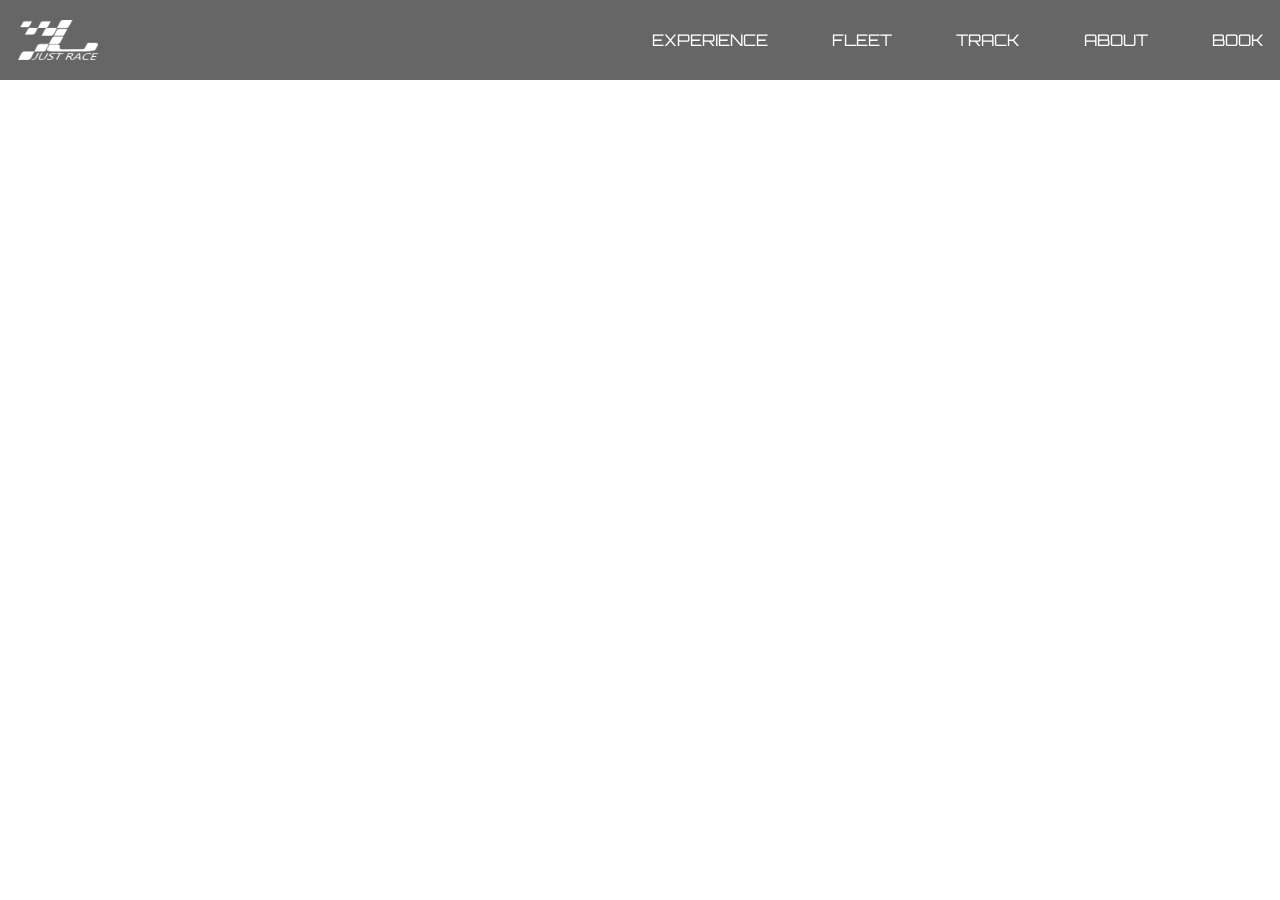
==== nav.html @ 1591ac09 "video test" ====
<!DOCTYPE html>
<html lang="en">

<head>
    <meta charset="UTF-8">
    <meta name="viewport" content="width=device-width, initial-scale=1.0">
    <meta http-equiv="X-UA-Compatible" content="ie=edge">
    <link rel="stylesheet" href="./css_file/nav.css">
    <title>Home</title>
</head>

<body>
    <header>
        <div class="container">
            <h1 class="logo"><img src="./logo/white_logo.png" width="80px"></h1>
            <input type="checkbox" id="nav-toggle" class="nav-toggle">
            <nav>
                <ul>
                    <li><a href="#">Experience</a></li>
                    <li><a href="#">Fleet</a></li>
                    <li><a href="#">Track</a></li>
                    <li><a href="#">About</a></li>
                    <li><a href="#">Book</a></li>
                </ul>
            </nav>
            <label for="nav-toggle" class="nav-toggle-label">
                <svg class="hamburger" viewBox="0 0 100 100">
                    <line class="line-one" x1="25" y1="42" x2="75" y2="42" fill="none" stroke="#fff"
                        stroke-miterlimit="10" stroke-width="4" />
                    <line class="line-two" x1="25" y1="57" x2="75" y2="57" fill="none" stroke="#fff"
                        stroke-miterlimit="10" stroke-width="4" />
                    <line class="line-three" x1="25" y1="72" x2="75" y2="72" fill="none" stroke="#fff"
                        stroke-miterlimit="10" stroke-width="4" />
                </svg>
            </label>
        </div>
    </header>


    <div class="sen"><video autoplay="autoplay" loop="loop" muted defaultMuted playsinline oncontextmenu="return false;" preload="auto" id="senna">
            <source src="./video/senna.mp4" type="video/mp4">
            </video></div>
    <script src="https://cdnjs.cloudflare.com/ajax/libs/gsap/3.0.4/gsap.min.js"></script>
    <!-- <script src="hamburger.js"></script> -->

</body>

</html>
<!-- partial -->
<script src="./plugins/nav.js"></script>

</body>

</html>
---- css_file/nav.css ----
@import url('https://fonts.googleapis.com/css2?family=Orbitron:wght@900&display=swap');
*,
*::before,
*::after {
    box-sizing: border-box;
}

html {
    overflow-x: hidden;
}

body {
    margin: 0;
    background: white;
    font-family: 'Orbitron', sans-serif;
}

:root {
    --background: rgba(0, 0, 0, 0.6);
}

header {
    background: var(--background);
    text-align: center;
    position: fixed;
    width: 100%;
    z-index: 1;
}

.container {
    max-width: 1280px;
    margin: 0 auto;
}

.hamburger {
    width: 40px;
    cursor: pointer;
}

.logo>img {
    font-family: 'Montserrat', sans-serif;
    cursor: pointer;
    top: 0;
    left: 0;
    margin: 0;
    margin-left: 1em;
    color: white;
    font-size: 18px;
    padding-bottom: 5px;
    padding-top: 5px;
    height: 100%;
    display: flex;
}

h1.logo {
    margin: 0;
}

.logo-link {
    text-decoration: none;
}

.nav-toggle {
    z-index: -1;
    display: none;
}

.nav-toggle-label {
    position: absolute;
    top: 0;
    right: 0;
    margin-right: 1em;
    height: 40px;
    margin-top: 6px;
    display: flex;
    align-items: center;
}

nav {
    position: absolute;
    text-align: left;
    top: 100%;
    left: 0;
    width: 100%;
    background: var(--background);
    transform: scale(1, 0);
    transform-origin: top;
    transition: transform 400ms ease-in-out;
}

nav ul {
    margin: 0;
    padding: 0;
    list-style: none;
}

nav li {
    margin-bottom: 1em;
    margin-left: 1em;
}

nav a {
    color: rgba(255, 255, 255, 1);
    text-decoration: none;
    text-transform: uppercase;
    opacity: 0;
    transition: all 0.3s ease-in-out;
}

nav a:hover {
    color: rgb(216, 40, 28);
}

.nav-toggle:checked~nav {
    transform: scale(1, 1);
}

.nav-toggle:checked~nav a {
    opacity: 1;
    transition: opacity 250ms ease-in-out 250ms;
}

.hamburger {
    margin-bottom: 10px;
}

div.sen {
    position: relative;
    overflow: hidden;
    height: 800px;
    width: 100%;
}

#senna {
    position: absolute;
    left: 0;
    top: 0;
    width: 1920px;
}

@media screen and (min-width: 800px) {
    .nav-toggle-label {
        display: none;
    }
    .logo {
        float: left;
        width: 19%;
        padding-top: 15px;
        padding-bottom: 15px;
    }
    nav {
        position: relative;
        text-align: right;
        transition: none;
        transform: scale(1, 1);
        background: none;
        top: initial;
        left: initial;
        width: 50%;
        float: right;
        padding-top: 30px;
        /* end Edge support stuff */
        display: flex;
        justify-content: flex-end;
        align-items: center;
    }
    nav ul {
        display: flex;
    }
    nav li {
        margin-right: 1em;
        margin-left: 3em;
        margin-bottom: 0;
    }
    nav a {
        opacity: 1;
        position: relative;
    }
    nav a::before {
        content: '';
        display: block;
        background: black;
        position: absolute;
        left: 0;
        right: 0;
        transform: scale(0, 1);
        transition: transform ease-in-out 250ms;
    }
    nav a:hover::before {
        transform: scale(1, 1);
    }
}
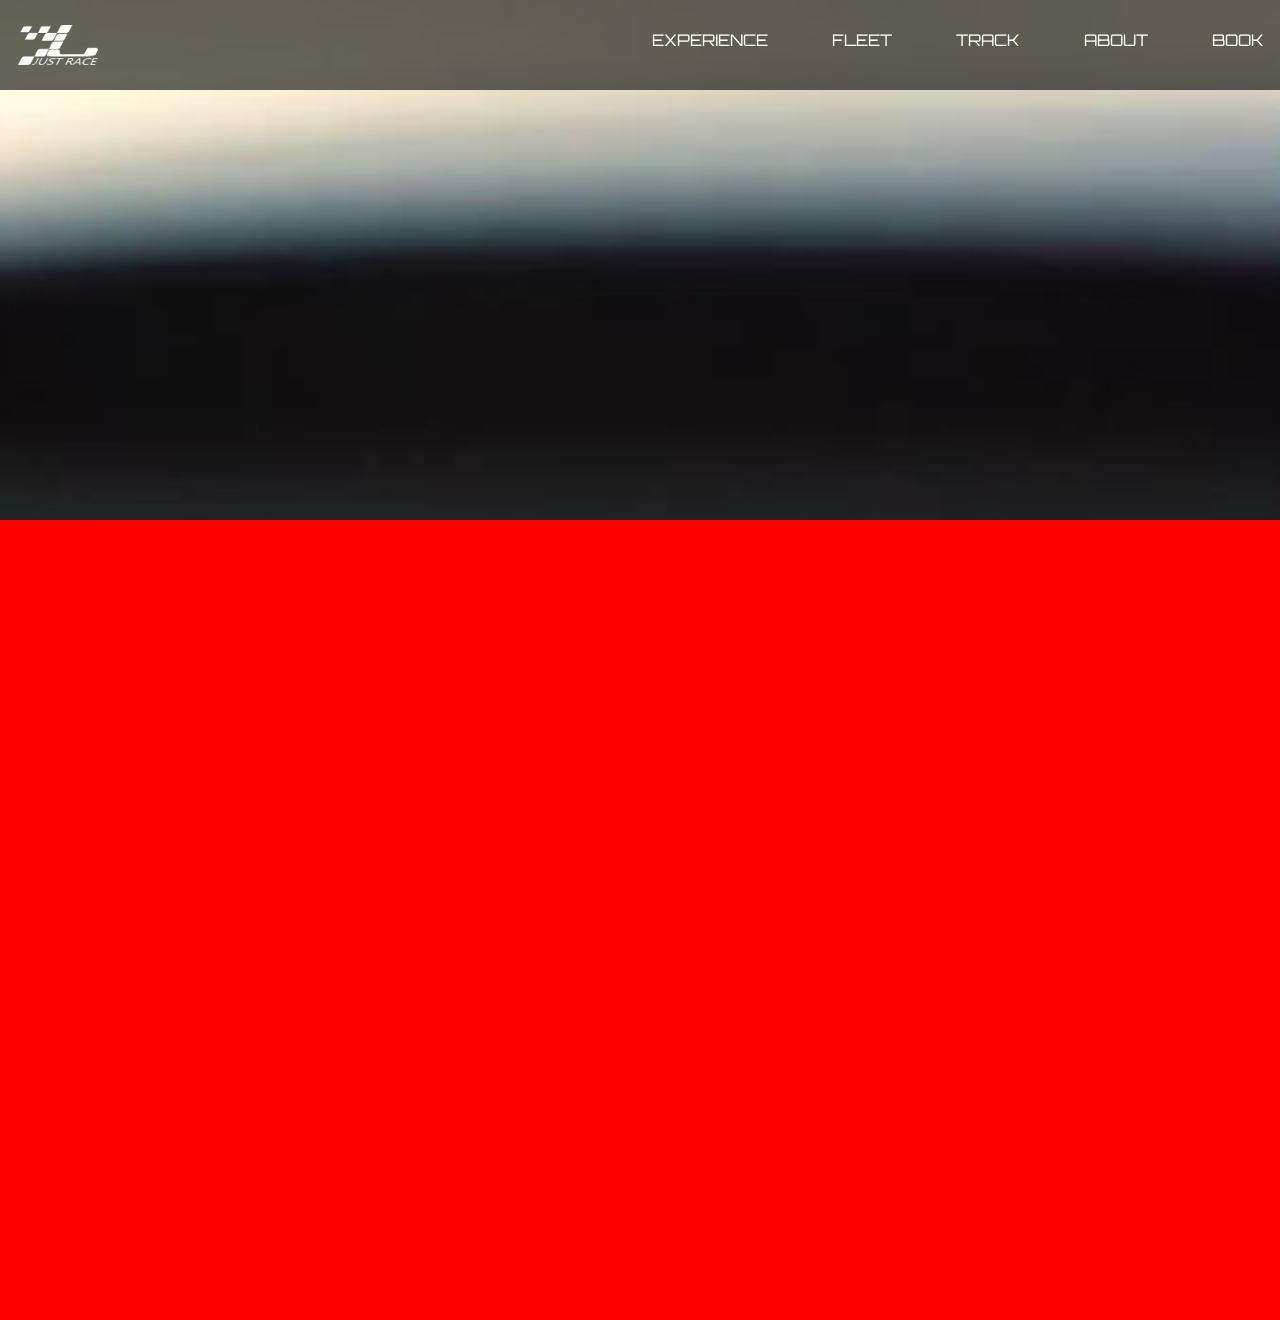
==== commit 1753bd60: "video test" ====
--- a/nav.html
+++ b/nav.html
@@ -38,8 +38,10 @@
 
 
     <div class="sen"><video autoplay="autoplay" loop="loop" muted defaultMuted playsinline oncontextmenu="return false;" preload="auto" id="senna">
-            <source src="./video/senna.mp4" type="video/mp4">
+            <source src="./video/senna_mobile.mp4" type="video/mp4">
             </video></div>
+
+    <div class="test"></div>
     <script src="https://cdnjs.cloudflare.com/ajax/libs/gsap/3.0.4/gsap.min.js"></script>
     <!-- <script src="hamburger.js"></script> -->
 
--- a/css_file/nav.css
+++ b/css_file/nav.css
@@ -46,10 +46,13 @@
     margin-left: 1em;
     color: white;
     font-size: 18px;
-    padding-bottom: 5px;
-    padding-top: 5px;
+    padding-bottom: 1px;
+    padding-top: 1px;
     height: 100%;
     display: flex;
+    width: 80px;
+    padding-top: 10px;
+    padding-bottom: 10px;
 }
 
 h1.logo {
@@ -120,22 +123,25 @@
     transition: opacity 250ms ease-in-out 250ms;
 }
 
-.hamburger {
-    margin-bottom: 10px;
-}
-
 div.sen {
     position: relative;
     overflow: hidden;
-    height: 800px;
-    width: 100%;
+    height: 520px;
+    /* border: 2px solid rgb(216, 40, 28); */
+    /* width: 100%; */
 }
 
 #senna {
     position: absolute;
-    left: 0;
+    right: 0%;
     top: 0;
-    width: 1920px;
+    width: 100%;
+}
+
+div.test {
+    height: 800px;
+    background: red;
+    width: 100%;
 }
 
 @media screen and (min-width: 800px) {
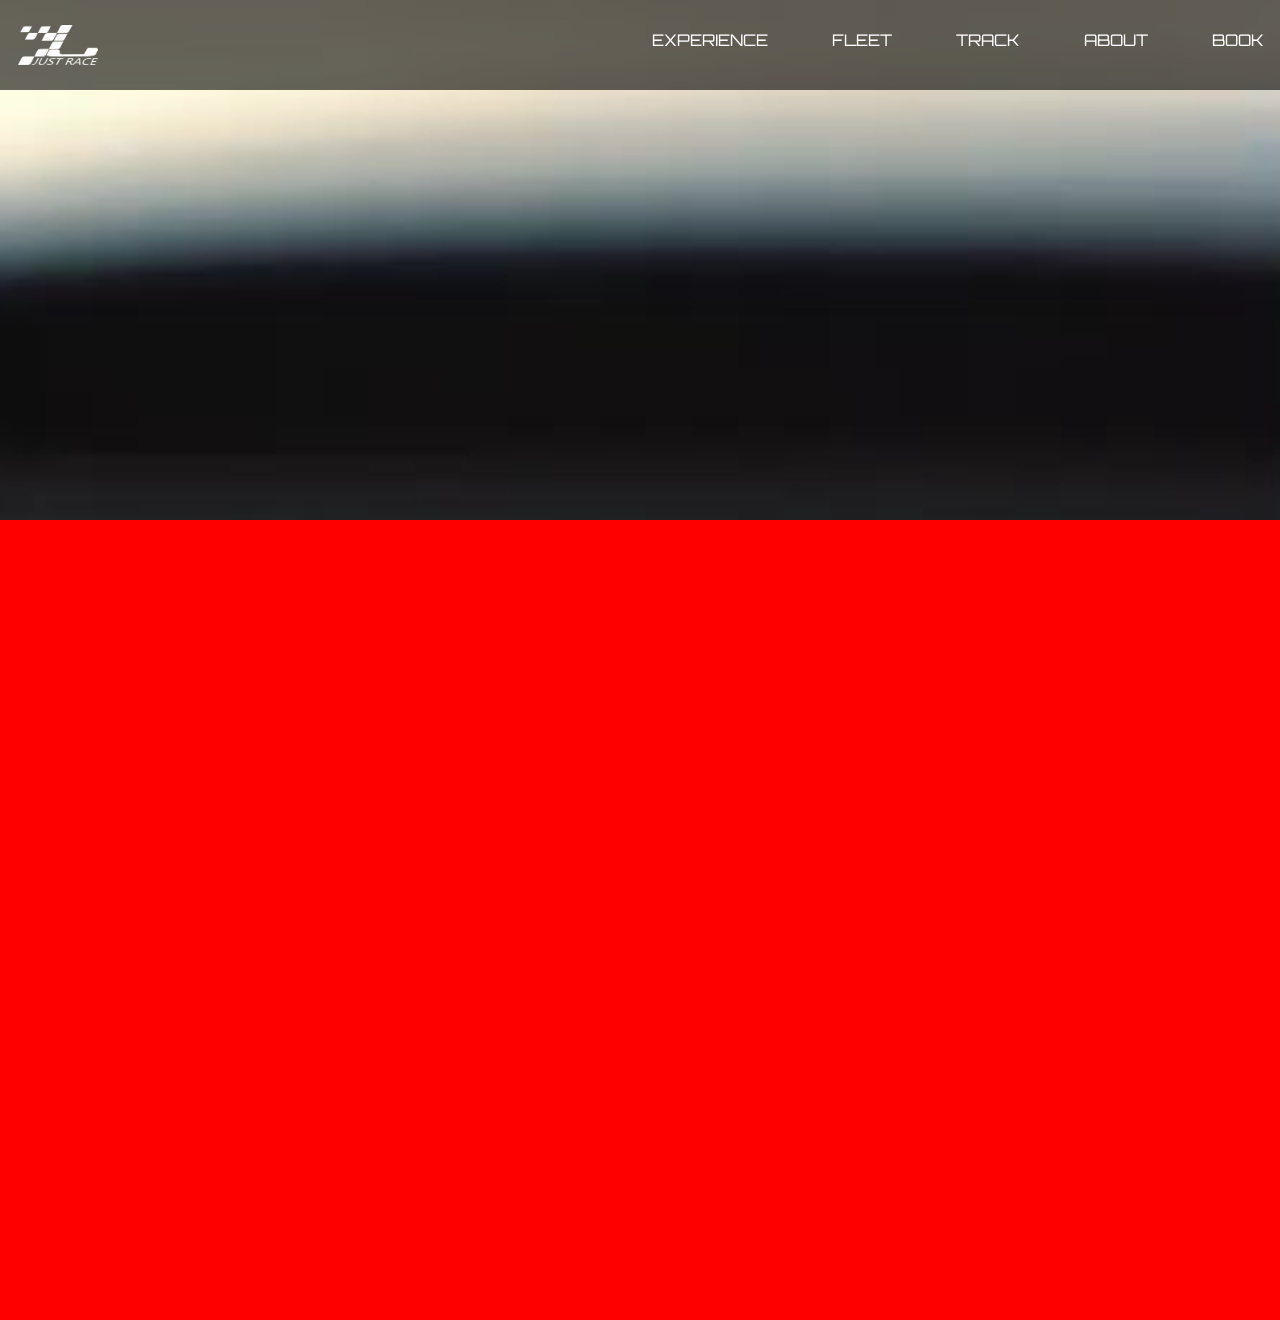
==== commit ff0c7d3a: "video resize" ====
--- a/nav.html
+++ b/nav.html
@@ -38,7 +38,7 @@
 
 
     <div class="sen"><video autoplay="autoplay" loop="loop" muted defaultMuted playsinline oncontextmenu="return false;" preload="auto" id="senna">
-            <source src="./video/senna_mobile.mp4" type="video/mp4">
+            <source src="./video/senna3.mp4" type="video/mp4">
             </video></div>
 
     <div class="test"></div>
--- a/css_file/nav.css
+++ b/css_file/nav.css
@@ -195,4 +195,10 @@
     nav a:hover::before {
         transform: scale(1, 1);
     }
+}
+
+@media (max-width: 500px) {
+    nav li:nth-child(1) {
+        padding-top: 10px;
+    }
 }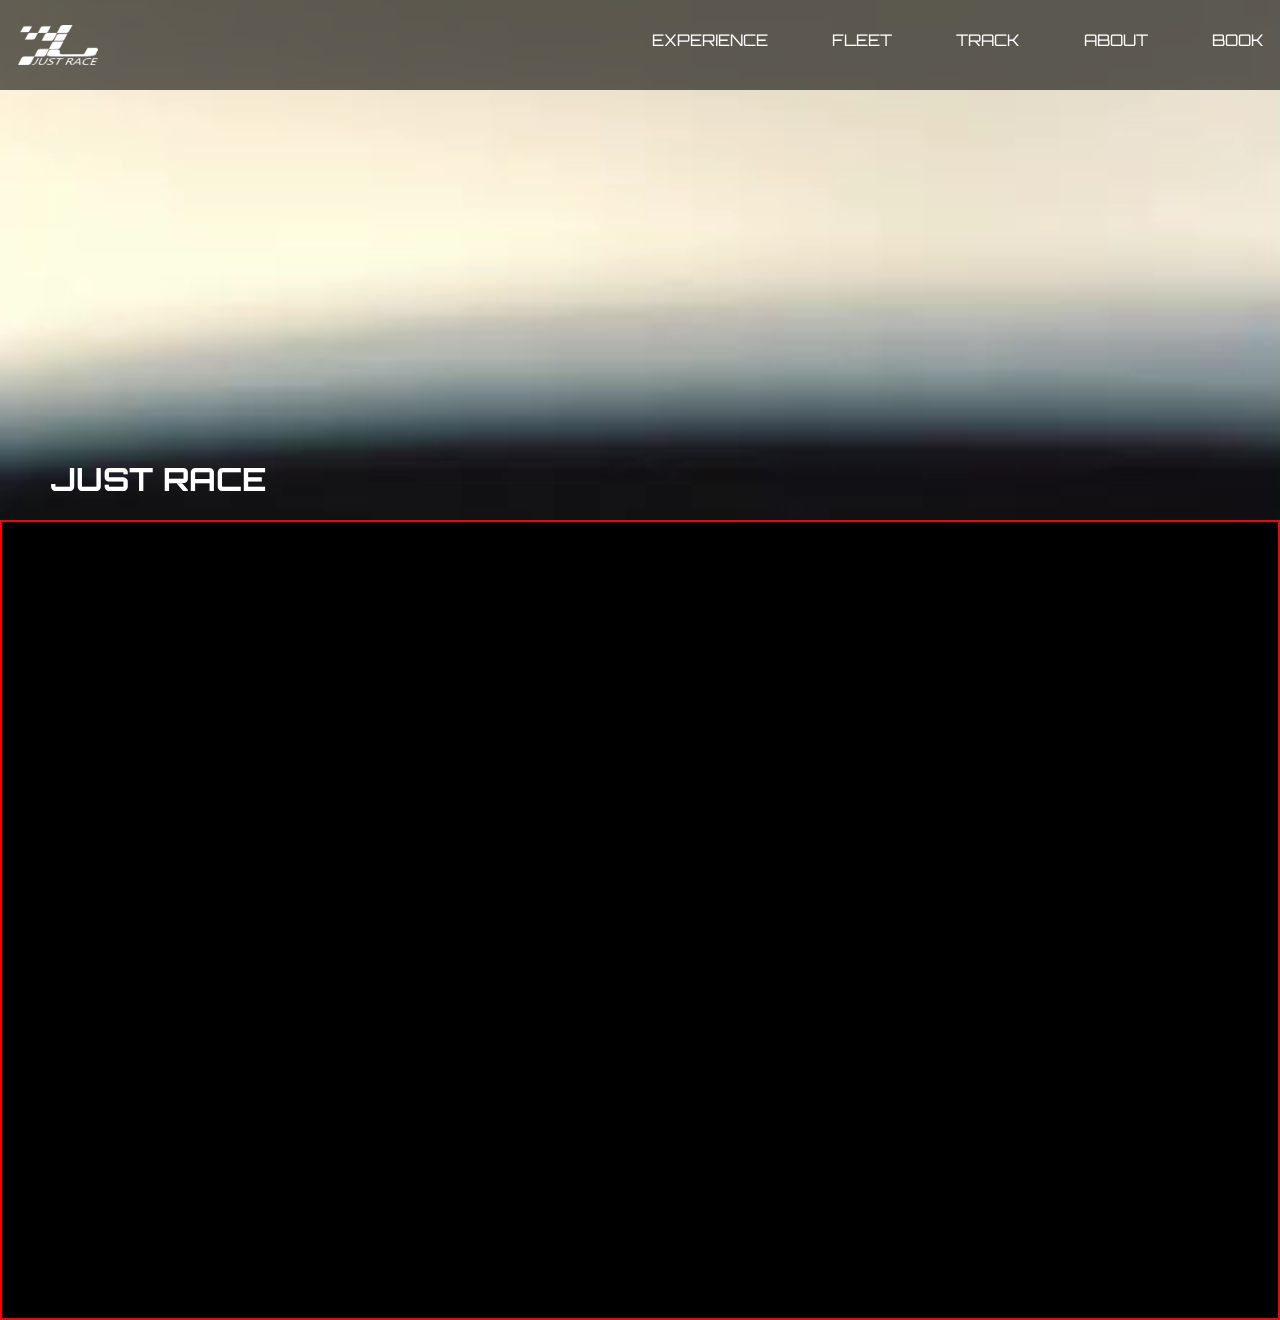
==== commit e37a41ac: "loading testing" ====
--- a/nav.html
+++ b/nav.html
@@ -37,7 +37,8 @@
     </header>
 
 
-    <div class="sen"><video autoplay="autoplay" loop="loop" muted defaultMuted playsinline oncontextmenu="return false;" preload="auto" id="senna">
+    <div class="sen">
+        <h1>JUST RACE</h1><video autoplay="autoplay" loop="loop" muted defaultMuted playsinline oncontextmenu="return false;" preload="auto" id="senna" poster="./pictures/loading2.gif">
             <source src="./video/senna3.mp4" type="video/mp4">
             </video></div>
 
--- a/css_file/nav.css
+++ b/css_file/nav.css
@@ -11,7 +11,7 @@
 
 body {
     margin: 0;
-    background: white;
+    background: black;
     font-family: 'Orbitron', sans-serif;
 }
 
@@ -131,16 +131,19 @@
     /* width: 100%; */
 }
 
+div.sen>h1 {
+    font-family: 'Orbitron', sans-serif;
+    z-index: 1;
+    position: absolute;
+    bottom: 0;
+    left: 4%;
+    color: white;
+}
+
 #senna {
     position: absolute;
     right: 0%;
-    top: 0;
-    width: 100%;
-}
-
-div.test {
-    height: 800px;
-    background: red;
+    top: 0%;
     width: 100%;
 }
 
@@ -201,4 +204,10 @@
     nav li:nth-child(1) {
         padding-top: 10px;
     }
+}
+
+div.test {
+    height: 800px;
+    width: 100%;
+    border: 2px solid red;
 }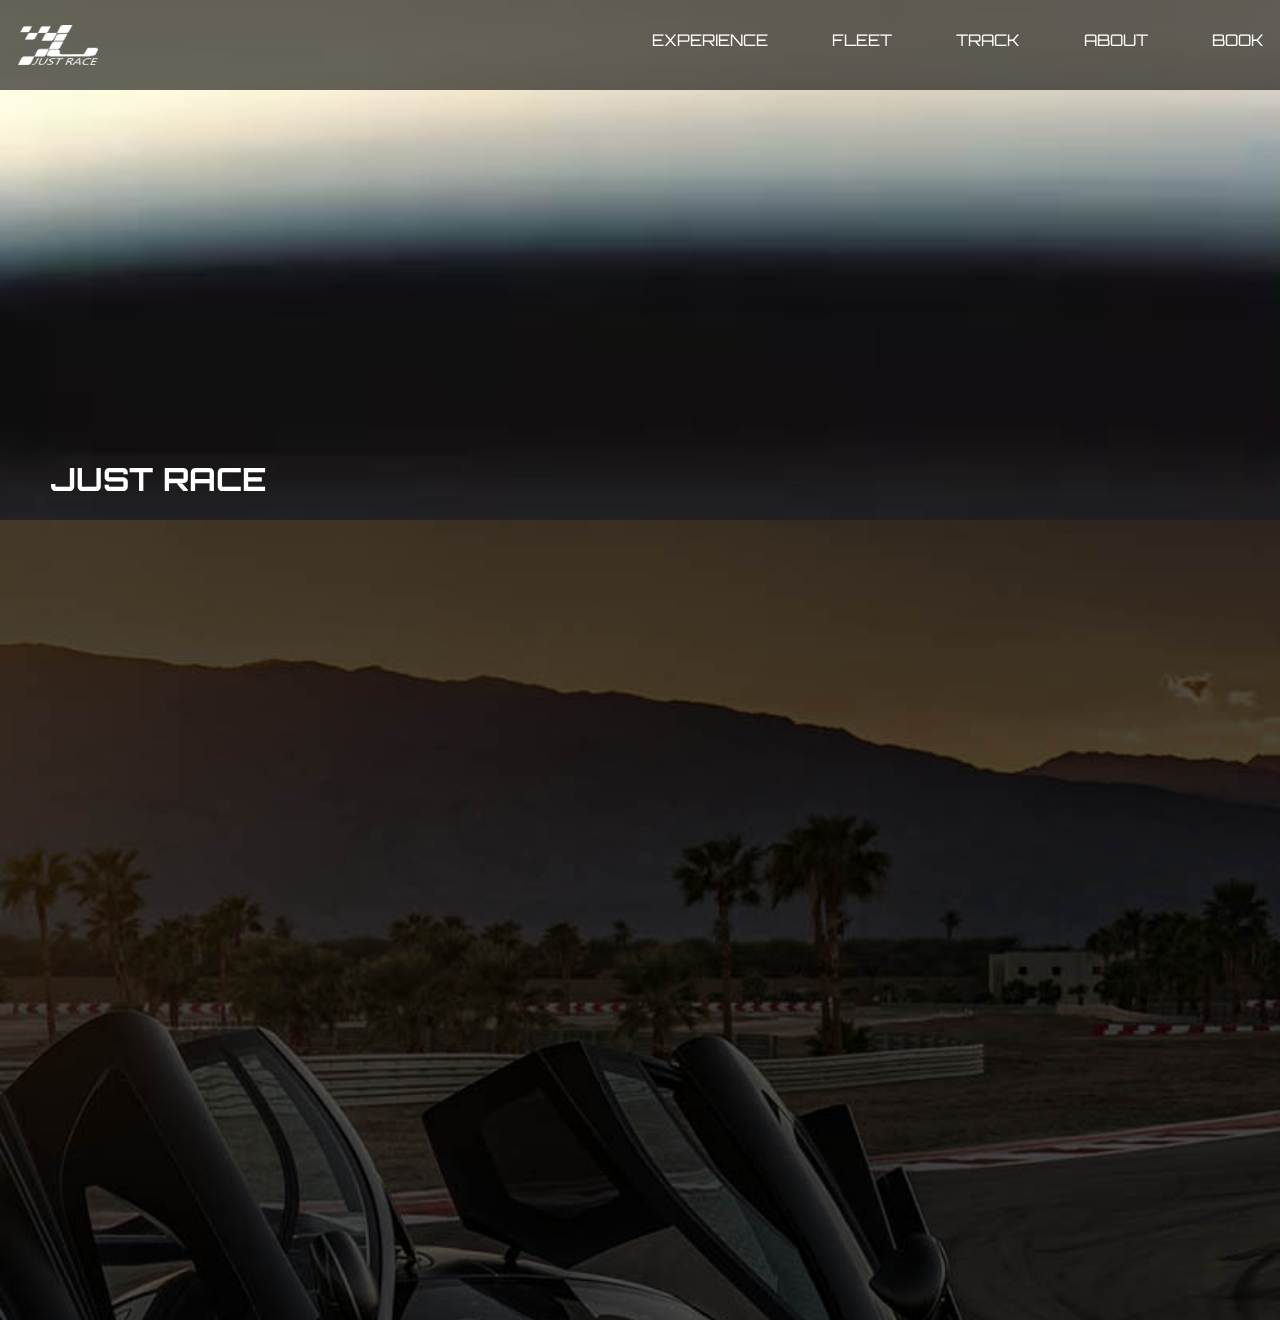
==== commit 0fda3d6b: "minor progress" ====
--- a/nav.html
+++ b/nav.html
@@ -6,6 +6,8 @@
     <meta name="viewport" content="width=device-width, initial-scale=1.0">
     <meta http-equiv="X-UA-Compatible" content="ie=edge">
     <link rel="stylesheet" href="./css_file/nav.css">
+    <script src="https://unpkg.com/aos@2.3.1/dist/aos.js"></script>
+    <link href="https://unpkg.com/aos@2.3.1/dist/aos.css" rel="stylesheet">
     <title>Home</title>
 </head>
 
@@ -38,20 +40,20 @@
 
 
     <div class="sen">
-        <h1>JUST RACE</h1><video autoplay="autoplay" loop="loop" muted defaultMuted playsinline oncontextmenu="return false;" preload="auto" id="senna" poster="./pictures/loading2.gif">
+        <h1 data-aos="fade-right" data-aos-duration="2000" data-aos-delay="2000" data-aos-offset="0">JUST RACE</h1><video autoplay="autoplay" loop="loop" muted defaultMuted playsinline oncontextmenu="return false;" preload="auto" id="senna" poster="./pictures/giphy.gif">
             <source src="./video/senna3.mp4" type="video/mp4">
             </video></div>
 
     <div class="test"></div>
+
     <script src="https://cdnjs.cloudflare.com/ajax/libs/gsap/3.0.4/gsap.min.js"></script>
     <!-- <script src="hamburger.js"></script> -->
+    <!-- partial -->
+    <script src="./plugins/nav.js"></script>
 
-</body>
-
-</html>
-<!-- partial -->
-<script src="./plugins/nav.js"></script>
-
+    <script>
+        AOS.init();
+    </script>
 </body>
 
 </html>--- a/css_file/nav.css
+++ b/css_file/nav.css
@@ -209,5 +209,7 @@
 div.test {
     height: 800px;
     width: 100%;
-    border: 2px solid red;
+    background-image: url(../pictures/ex_bg_m.jpg);
+    background-repeat: no-repeat;
+    background-size: cover;
 }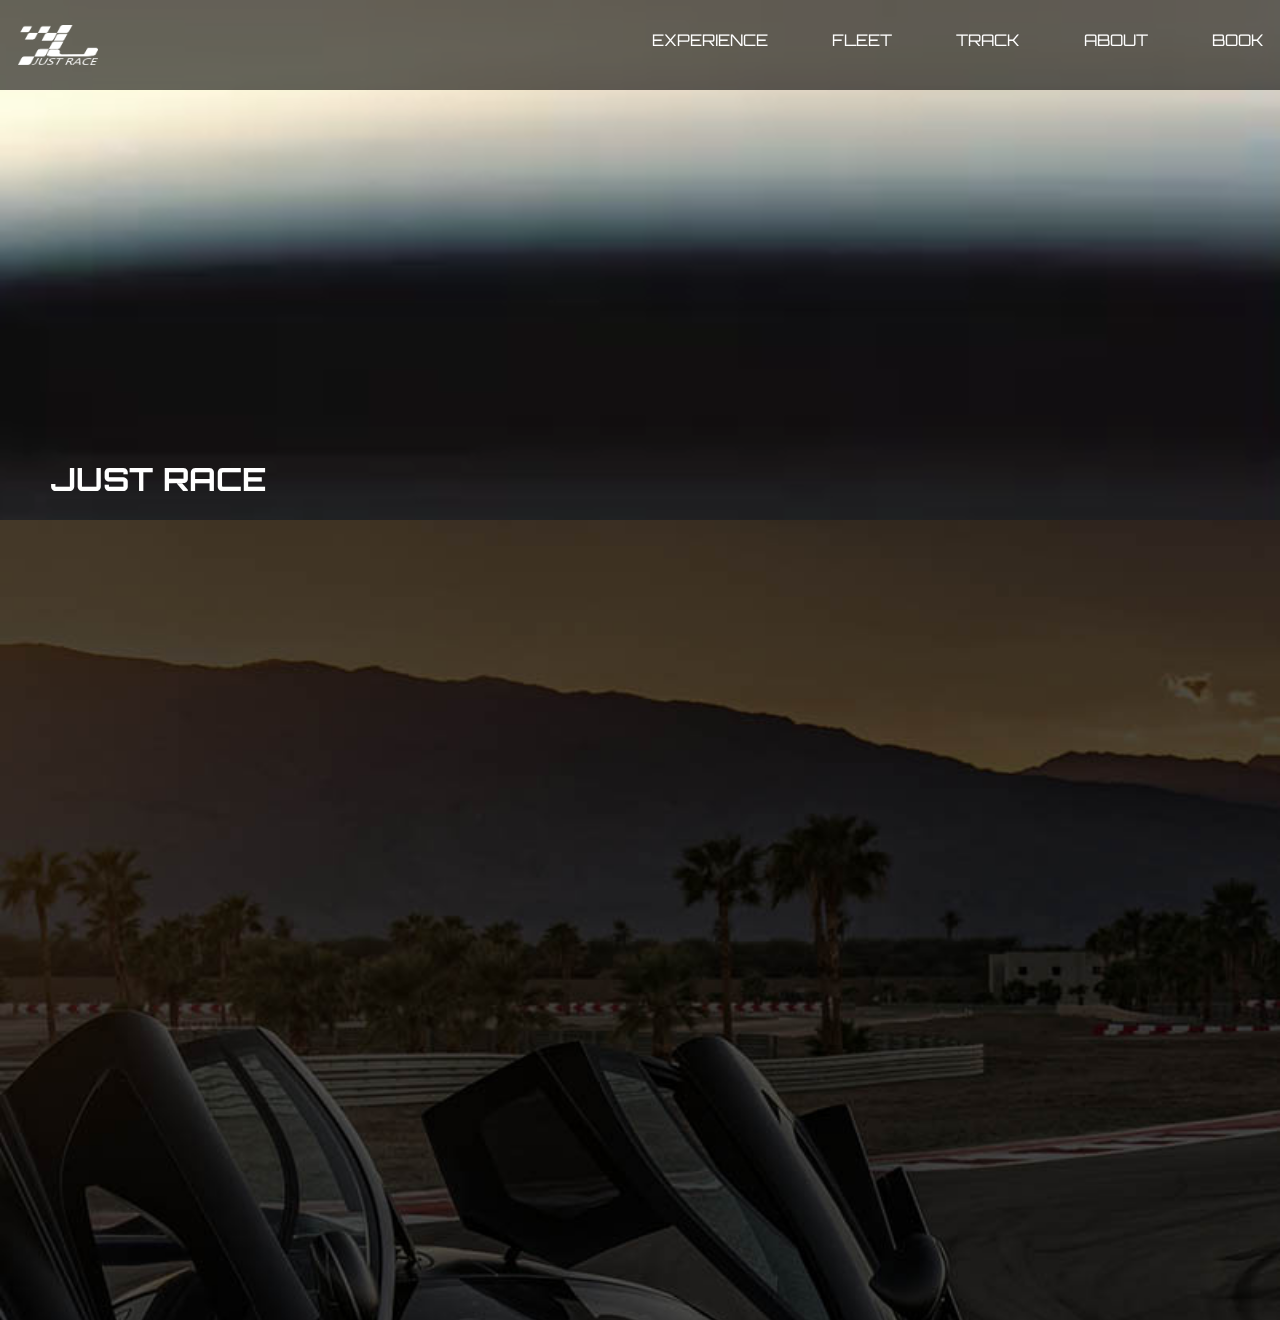
==== commit 4f9e69ce: "loading test" ====
--- a/nav.html
+++ b/nav.html
@@ -40,7 +40,7 @@
 
 
     <div class="sen">
-        <h1 data-aos="fade-right" data-aos-duration="2000" data-aos-delay="2000" data-aos-offset="0">JUST RACE</h1><video autoplay="autoplay" loop="loop" muted defaultMuted playsinline oncontextmenu="return false;" preload="auto" id="senna" poster="./pictures/giphy.gif">
+        <h1 data-aos="fade-right" data-aos-duration="2000" data-aos-delay="1000" data-aos-offset="0">JUST RACE</h1><video autoplay="autoplay" loop="loop" muted defaultMuted playsinline oncontextmenu="return false;" preload="auto" id="senna" poster="./pictures/giphy.gif">
             <source src="./video/senna3.mp4" type="video/mp4">
             </video></div>
 
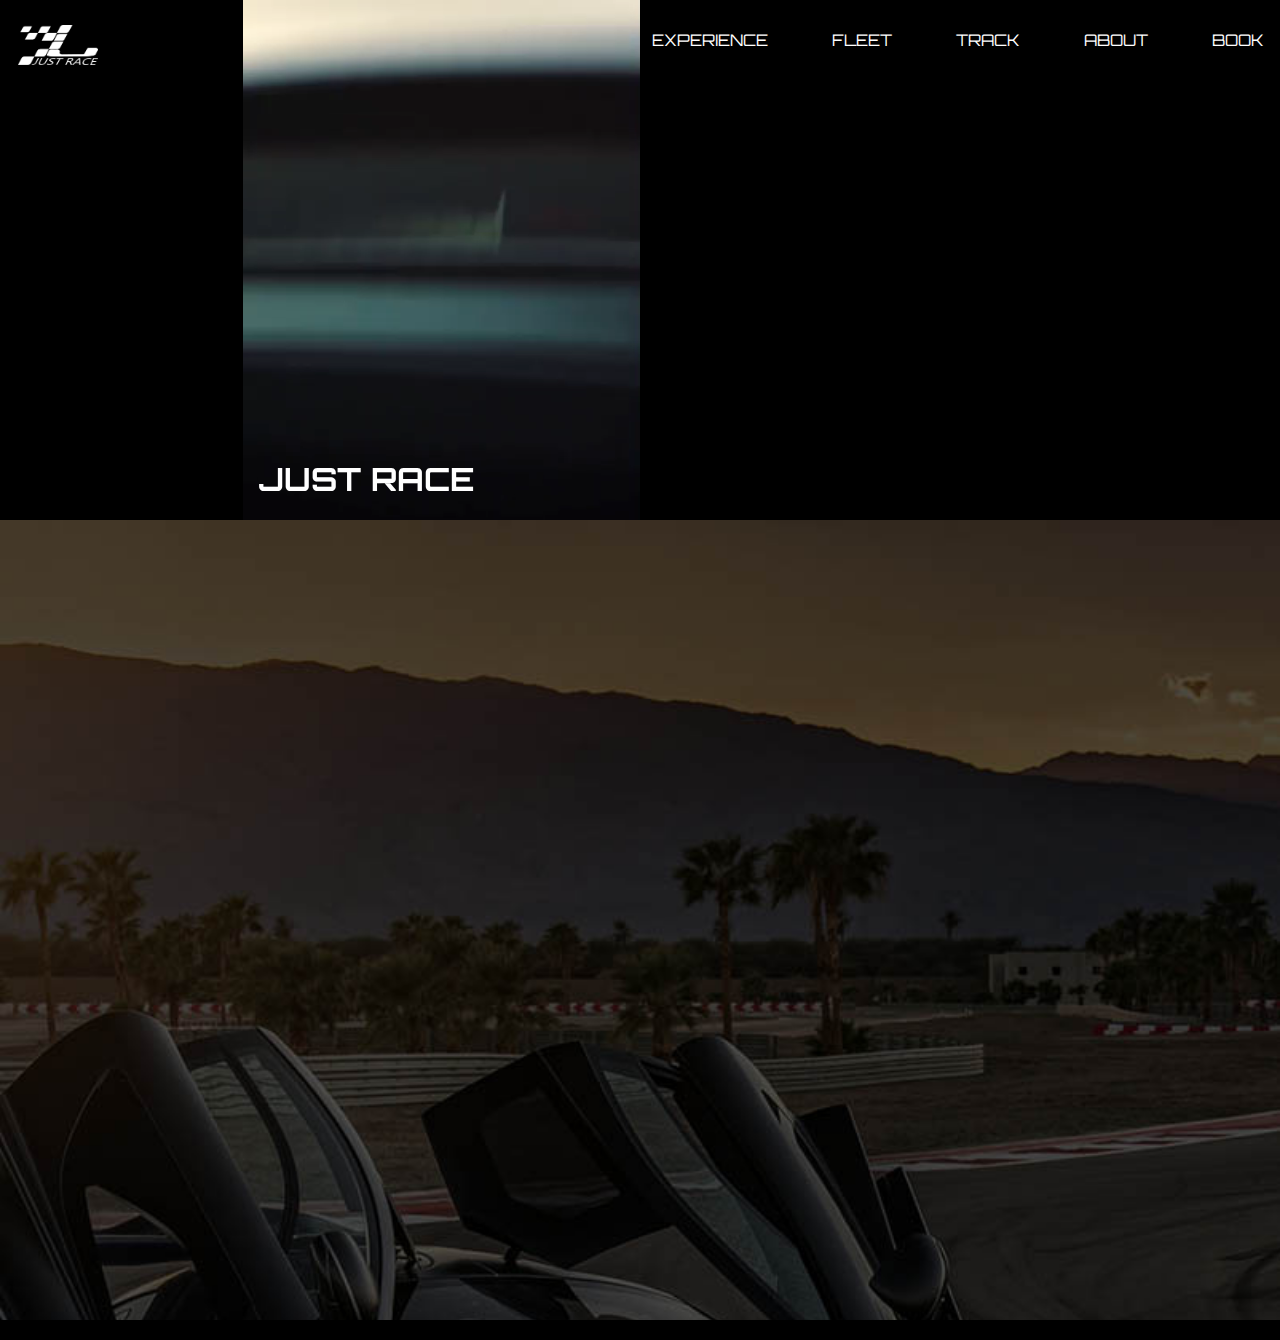
==== commit 2494977d: "div switch" ====
--- a/nav.html
+++ b/nav.html
@@ -5,7 +5,7 @@
     <meta charset="UTF-8">
     <meta name="viewport" content="width=device-width, initial-scale=1.0">
     <meta http-equiv="X-UA-Compatible" content="ie=edge">
-    <link rel="stylesheet" href="./css_file/nav.css">
+    <link rel="stylesheet" href="./css_file/nav_mobile.css">
     <script src="https://unpkg.com/aos@2.3.1/dist/aos.js"></script>
     <link href="https://unpkg.com/aos@2.3.1/dist/aos.css" rel="stylesheet">
     <title>Home</title>
@@ -46,8 +46,8 @@
 
     <div class="test"></div>
 
-    <script src="https://cdnjs.cloudflare.com/ajax/libs/gsap/3.0.4/gsap.min.js"></script>
-    <!-- <script src="hamburger.js"></script> -->
+    <script src="https://cdnjs.cloudflare.com/ajax/libs/gsap/3.0.4/gsap.min.js"></script> -->
+    <script src="hamburger.js"></script>
     <!-- partial -->
     <script src="./plugins/nav.js"></script>
 
--- a/css_file/nav_mobile.css
+++ b/css_file/nav_mobile.css
@@ -0,0 +1,219 @@
+@import url('https://fonts.googleapis.com/css2?family=Orbitron:wght@900&display=swap');
+*,
+*::before,
+*::after {
+    box-sizing: border-box;
+}
+
+html {
+    overflow-x: hidden;
+}
+
+body {
+    margin: 0;
+    background: black;
+    font-family: 'Orbitron', sans-serif;
+}
+
+:root {
+    --background: rgba(0, 0, 0, 0.6);
+}
+
+div.main_header {
+    position: fixed;
+    background: var(--background);
+    text-align: center;
+    /* height: 100px; */
+    width: 100%;
+    z-index: 5;
+    transition: ease 0.4s;
+}
+
+.container {
+    max-width: 1280px;
+    margin: 0 auto;
+    z-index: 100;
+    transition: ease 0.4s;
+}
+
+.hamburger {
+    width: 40px;
+    cursor: pointer;
+}
+
+.logo>img {
+    font-family: 'Montserrat', sans-serif;
+    cursor: pointer;
+    top: 0;
+    left: 0;
+    margin: 0;
+    margin-left: 1em;
+    color: white;
+    font-size: 18px;
+    padding-bottom: 1px;
+    padding-top: 1px;
+    height: 100%;
+    display: flex;
+    width: 80px;
+    padding-top: 10px;
+    padding-bottom: 10px;
+}
+
+h1.logo {
+    margin: 0;
+}
+
+.logo-link {
+    text-decoration: none;
+}
+
+.nav-toggle {
+    z-index: -1;
+    display: none;
+}
+
+.nav-toggle-label {
+    position: absolute;
+    top: 0;
+    right: 0;
+    margin-right: 1em;
+    height: 40px;
+    margin-top: 6px;
+    display: flex;
+    align-items: center;
+}
+
+nav {
+    position: absolute;
+    text-align: left;
+    top: 100%;
+    left: 0;
+    width: 100%;
+    background: var(--background);
+    transform: scale(1, 0);
+    transform-origin: top;
+    transition: transform 400ms ease-in-out;
+}
+
+nav ul {
+    margin: 0;
+    padding: 0;
+    list-style: none;
+}
+
+nav li {
+    margin-bottom: 1em;
+    margin-left: 1em;
+}
+
+nav a {
+    color: rgba(255, 255, 255, 1);
+    text-decoration: none;
+    text-transform: uppercase;
+    opacity: 0;
+    transition: all 0.3s ease-in-out;
+}
+
+nav a:hover {
+    color: rgb(216, 40, 28);
+}
+
+.nav-toggle:checked~nav {
+    transform: scale(1, 1);
+}
+
+.nav-toggle:checked~nav a {
+    opacity: 1;
+    transition: opacity 250ms ease-in-out 250ms;
+}
+
+div.sen {
+    position: relative;
+    overflow: hidden;
+    height: 520px;
+    /* border: 2px solid rgb(216, 40, 28); */
+    /* width: 100%; */
+}
+
+div.sen>h1 {
+    font-family: 'Orbitron', sans-serif;
+    z-index: 1;
+    position: absolute;
+    bottom: 0;
+    left: 4%;
+    color: white;
+}
+
+#senna {
+    position: absolute;
+    right: 0%;
+    top: 0%;
+    width: 100%;
+}
+
+@media screen and (min-width: 800px) {
+    .nav-toggle-label {
+        display: none;
+    }
+    .logo {
+        float: left;
+        width: 19%;
+        padding-top: 15px;
+        padding-bottom: 15px;
+    }
+    nav {
+        position: relative;
+        text-align: right;
+        transition: none;
+        transform: scale(1, 1);
+        background: none;
+        top: initial;
+        left: initial;
+        width: 50%;
+        float: right;
+        padding-top: 30px;
+        /* end Edge support stuff */
+        display: flex;
+        justify-content: flex-end;
+        align-items: center;
+    }
+    nav ul {
+        display: flex;
+    }
+    nav li {
+        margin-right: 1em;
+        margin-left: 3em;
+        margin-bottom: 0;
+    }
+    nav a {
+        opacity: 1;
+        position: relative;
+    }
+    nav a::before {
+        content: '';
+        display: block;
+        background: black;
+        position: absolute;
+        left: 0;
+        right: 0;
+        transform: scale(0, 1);
+        transition: transform ease-in-out 250ms;
+    }
+    nav a:hover::before {
+        transform: scale(1, 1);
+    }
+}
+
+@media (max-width: 500px) {
+    nav li:nth-child(1) {
+        padding-top: 10px;
+    }
+}
+
+div.test {
+    height: 800px;
+    width: 100%;
+    background-image: url(../pictures/ex_bg_m.jpg);
+    background-repeat: no-repeat;
+    background-size: cover;
+}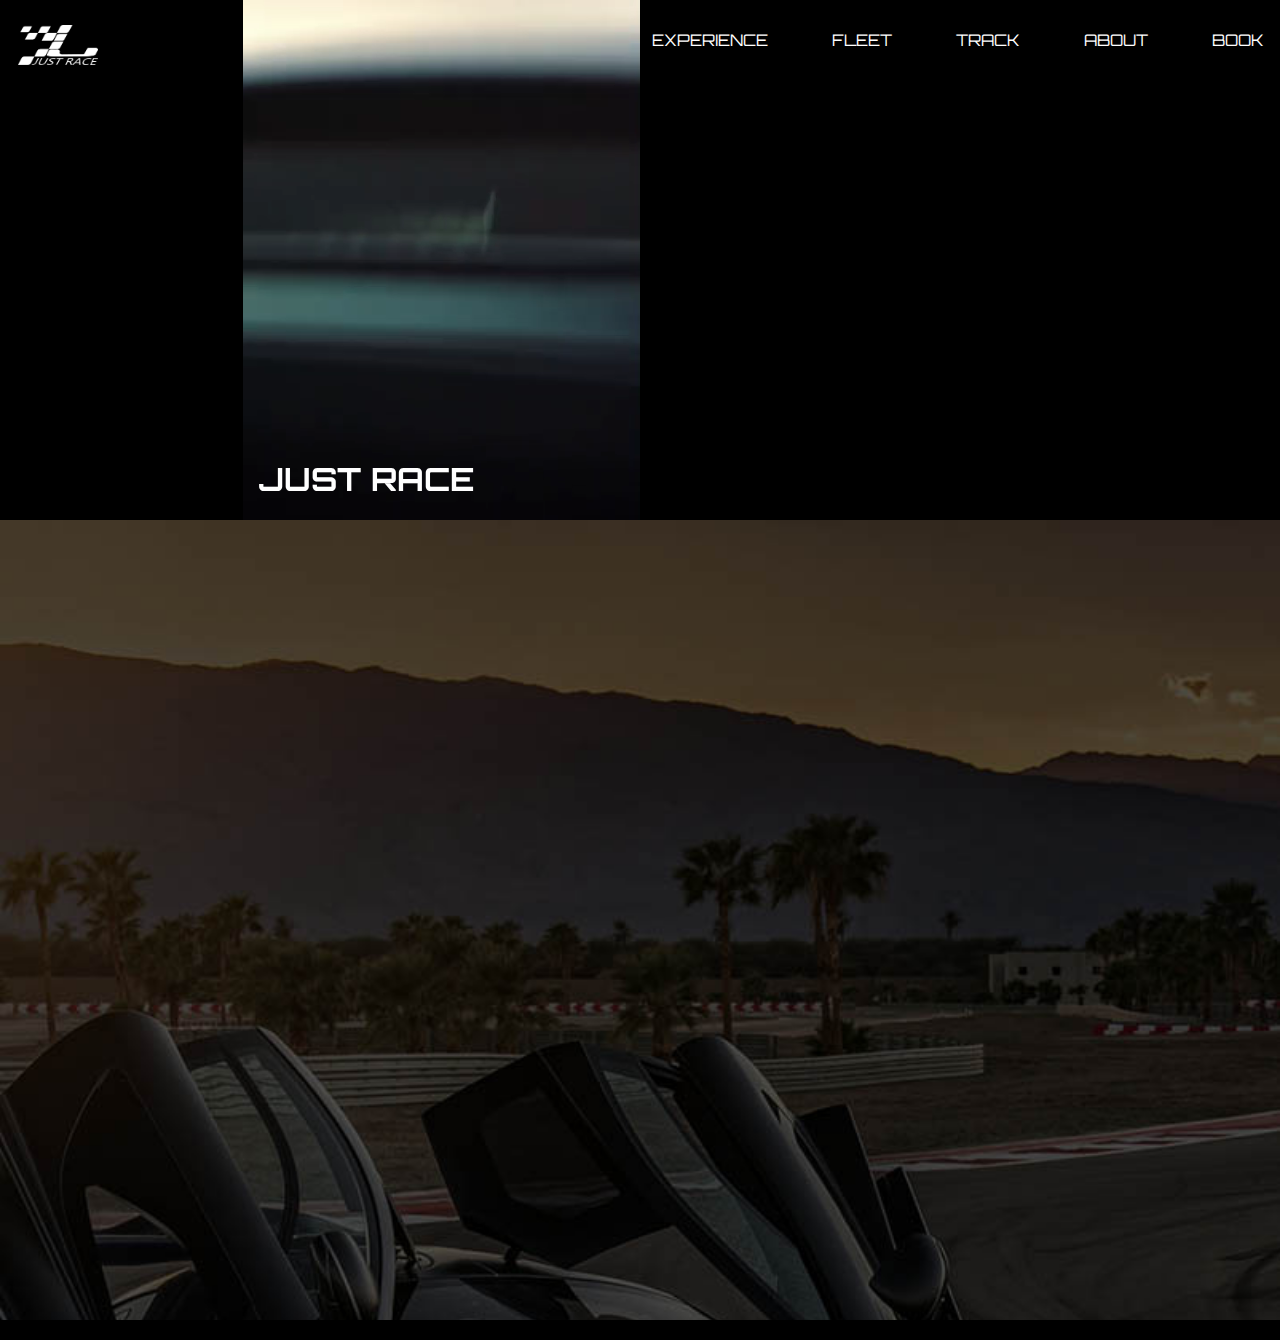
==== commit 8932c870: "major update" ====
--- a/nav.html
+++ b/nav.html
@@ -6,6 +6,7 @@
     <meta name="viewport" content="width=device-width, initial-scale=1.0">
     <meta http-equiv="X-UA-Compatible" content="ie=edge">
     <link rel="stylesheet" href="./css_file/nav_mobile.css">
+    <link rel="stylesheet" href="./css_file/header_mobile.css">
     <script src="https://unpkg.com/aos@2.3.1/dist/aos.js"></script>
     <link href="https://unpkg.com/aos@2.3.1/dist/aos.css" rel="stylesheet">
     <title>Home</title>
--- a/css_file/header_mobile.css
+++ b/css_file/header_mobile.css
@@ -0,0 +1,229 @@
+@import url('https://fonts.googleapis.com/css2?family=Orbitron:wght@900&display=swap');
+*,
+*::before,
+*::after {
+    box-sizing: border-box;
+}
+
+html {
+    overflow-x: hidden;
+}
+
+body {
+    margin: 0;
+    background: black;
+    font-family: 'Orbitron', sans-serif;
+}
+
+:root {
+    --background: rgba(0, 0, 0, 0.6);
+}
+
+div.mobile_header {
+    position: fixed;
+    background: var(--background);
+    text-align: center;
+    /* height: 100px; */
+    width: 100%;
+    z-index: 5;
+    transition: ease 0.4s;
+    ;
+}
+
+.container {
+    max-width: 1280px;
+    margin: 0 auto;
+    z-index: 100;
+    transition: ease 0.4s;
+}
+
+.hamburger {
+    width: 40px;
+    cursor: pointer;
+}
+
+.logo>img {
+    font-family: 'Montserrat', sans-serif;
+    cursor: pointer;
+    top: 0;
+    left: 0;
+    margin: 0;
+    margin-left: 1em;
+    color: white;
+    font-size: 18px;
+    padding-bottom: 1px;
+    padding-top: 1px;
+    height: 100%;
+    display: flex;
+    width: 80px;
+    padding-top: 10px;
+    padding-bottom: 10px;
+}
+
+h1.logo {
+    margin: 0;
+}
+
+.logo-link {
+    text-decoration: none;
+}
+
+.nav-toggle {
+    z-index: -1;
+    display: none;
+}
+
+.nav-toggle-label {
+    position: absolute;
+    top: 0;
+    right: 0;
+    margin-right: 1em;
+    height: 40px;
+    margin-top: 6px;
+    display: flex;
+    align-items: center;
+}
+
+nav {
+    position: absolute;
+    text-align: left;
+    top: 100%;
+    left: 0;
+    width: 100%;
+    background: var(--background);
+    transform: scale(1, 0);
+    transform-origin: top;
+    transition: transform 400ms ease-in-out;
+}
+
+nav ul {
+    margin: 0;
+    padding: 0;
+    list-style: none;
+}
+
+nav li {
+    margin-bottom: 1em;
+    margin-left: 1em;
+}
+
+nav a {
+    color: rgba(255, 255, 255, 1);
+    text-decoration: none;
+    text-transform: uppercase;
+    opacity: 0;
+    transition: all 0.3s ease-in-out;
+}
+
+nav a:hover {
+    color: rgb(216, 40, 28);
+}
+
+.nav-toggle:checked~nav {
+    transform: scale(1, 1);
+}
+
+.nav-toggle:checked~nav a {
+    opacity: 1;
+    transition: opacity 250ms ease-in-out 250ms;
+}
+
+div.sen {
+    position: relative;
+    overflow: hidden;
+    height: 520px;
+    /* border: 2px solid rgb(216, 40, 28); */
+    /* width: 100%; */
+}
+
+div.sen>h1 {
+    font-family: 'Orbitron', sans-serif;
+    z-index: 1;
+    position: absolute;
+    bottom: 0;
+    left: 4%;
+    color: white;
+}
+
+#senna {
+    position: absolute;
+    right: 0%;
+    top: 0%;
+    width: 100%;
+}
+
+@media screen and (min-width: 800px) {
+    .nav-toggle-label {
+        display: none;
+    }
+    .logo {
+        float: left;
+        width: 19%;
+        padding-top: 15px;
+        padding-bottom: 15px;
+    }
+    nav {
+        position: relative;
+        text-align: right;
+        transition: none;
+        transform: scale(1, 1);
+        background: none;
+        top: initial;
+        left: initial;
+        width: 50%;
+        float: right;
+        padding-top: 30px;
+        /* end Edge support stuff */
+        display: flex;
+        justify-content: flex-end;
+        align-items: center;
+    }
+    nav ul {
+        display: flex;
+    }
+    nav li {
+        margin-right: 1em;
+        margin-left: 3em;
+        margin-bottom: 0;
+    }
+    nav a {
+        opacity: 1;
+        position: relative;
+    }
+    nav a::before {
+        content: '';
+        display: block;
+        background: black;
+        position: absolute;
+        left: 0;
+        right: 0;
+        transform: scale(0, 1);
+        transition: transform ease-in-out 250ms;
+    }
+    nav a:hover::before {
+        transform: scale(1, 1);
+    }
+}
+
+@media (max-width: 500px) {
+    nav li:nth-child(1) {
+        padding-top: 10px;
+    }
+}
+
+@media (max-width: 502px) {
+    div.main_header {
+        display: none;
+    }
+    div.mobile_header {
+        display: block;
+    }
+}
+
+div.test {
+    height: 800px;
+    width: 100%;
+    background-image: url(../pictures/ex_bg_m.jpg);
+    background-repeat: no-repeat;
+    background-size: cover;
+}